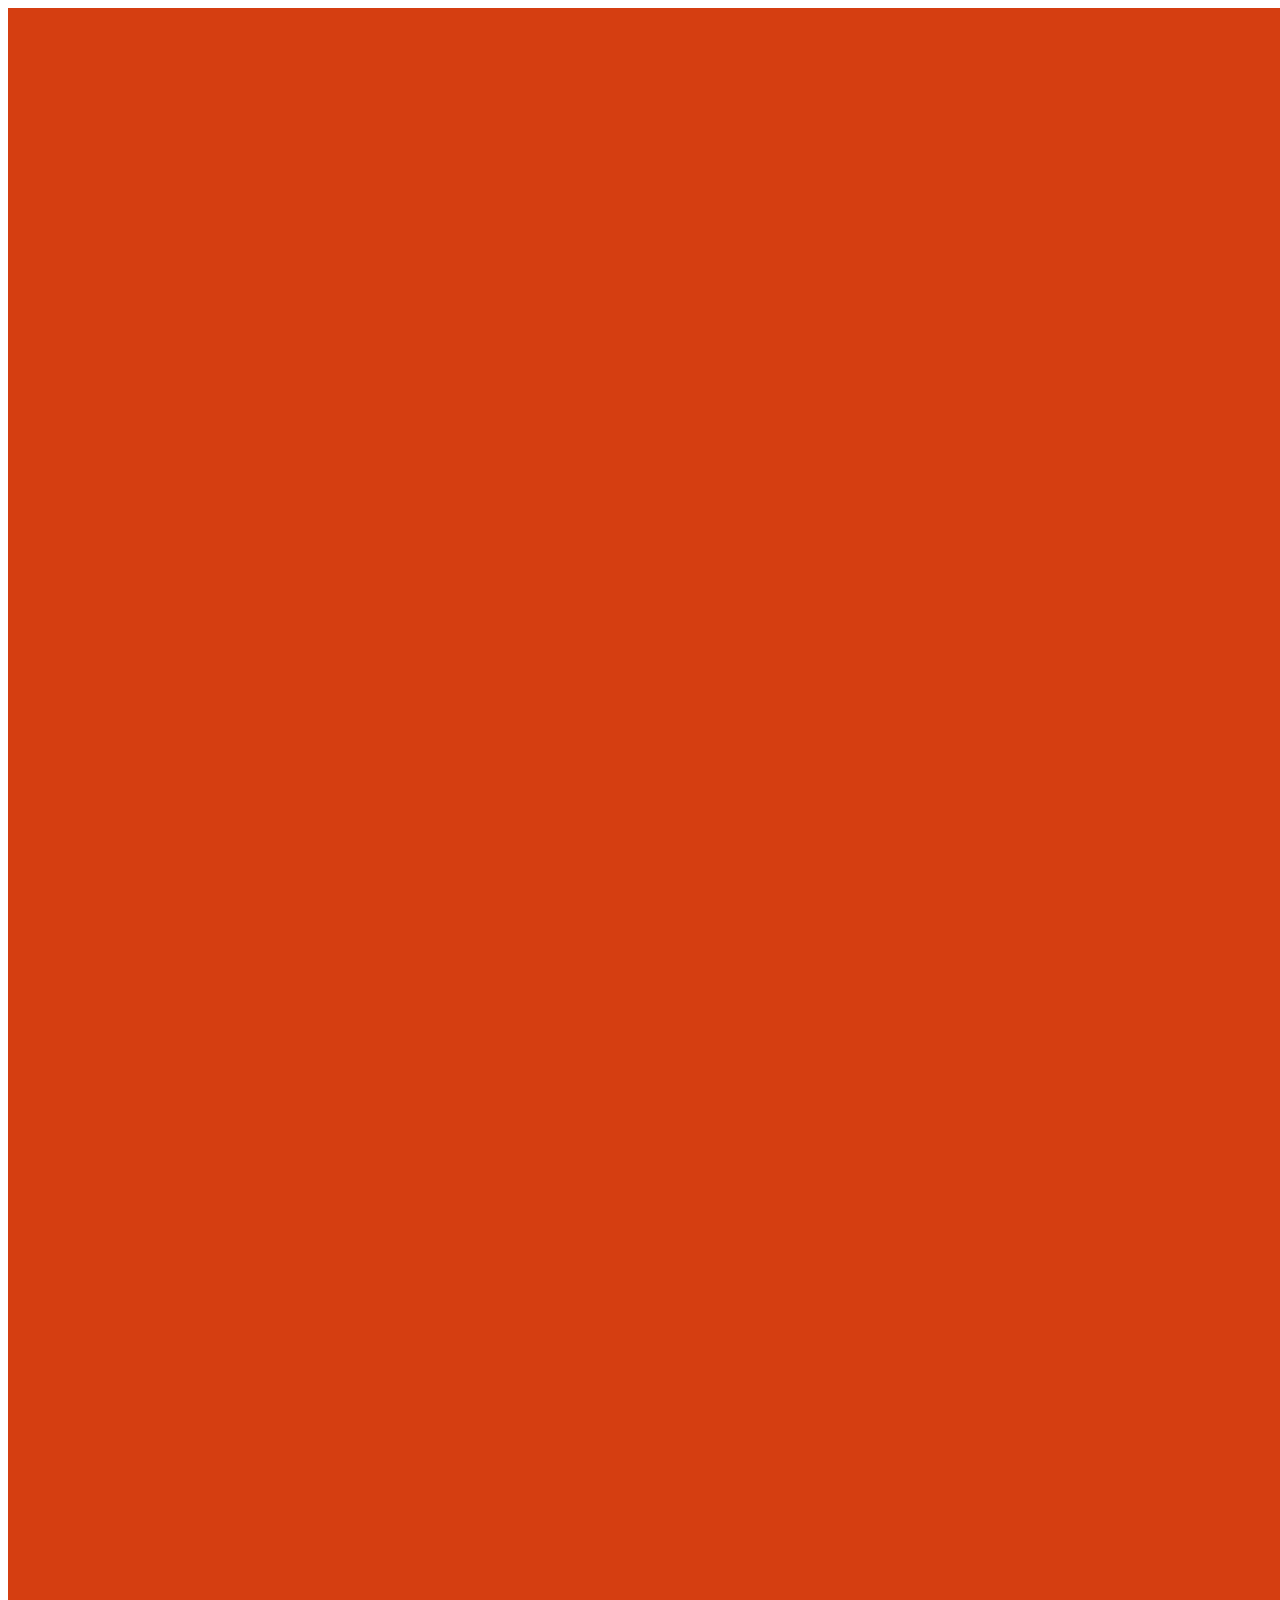
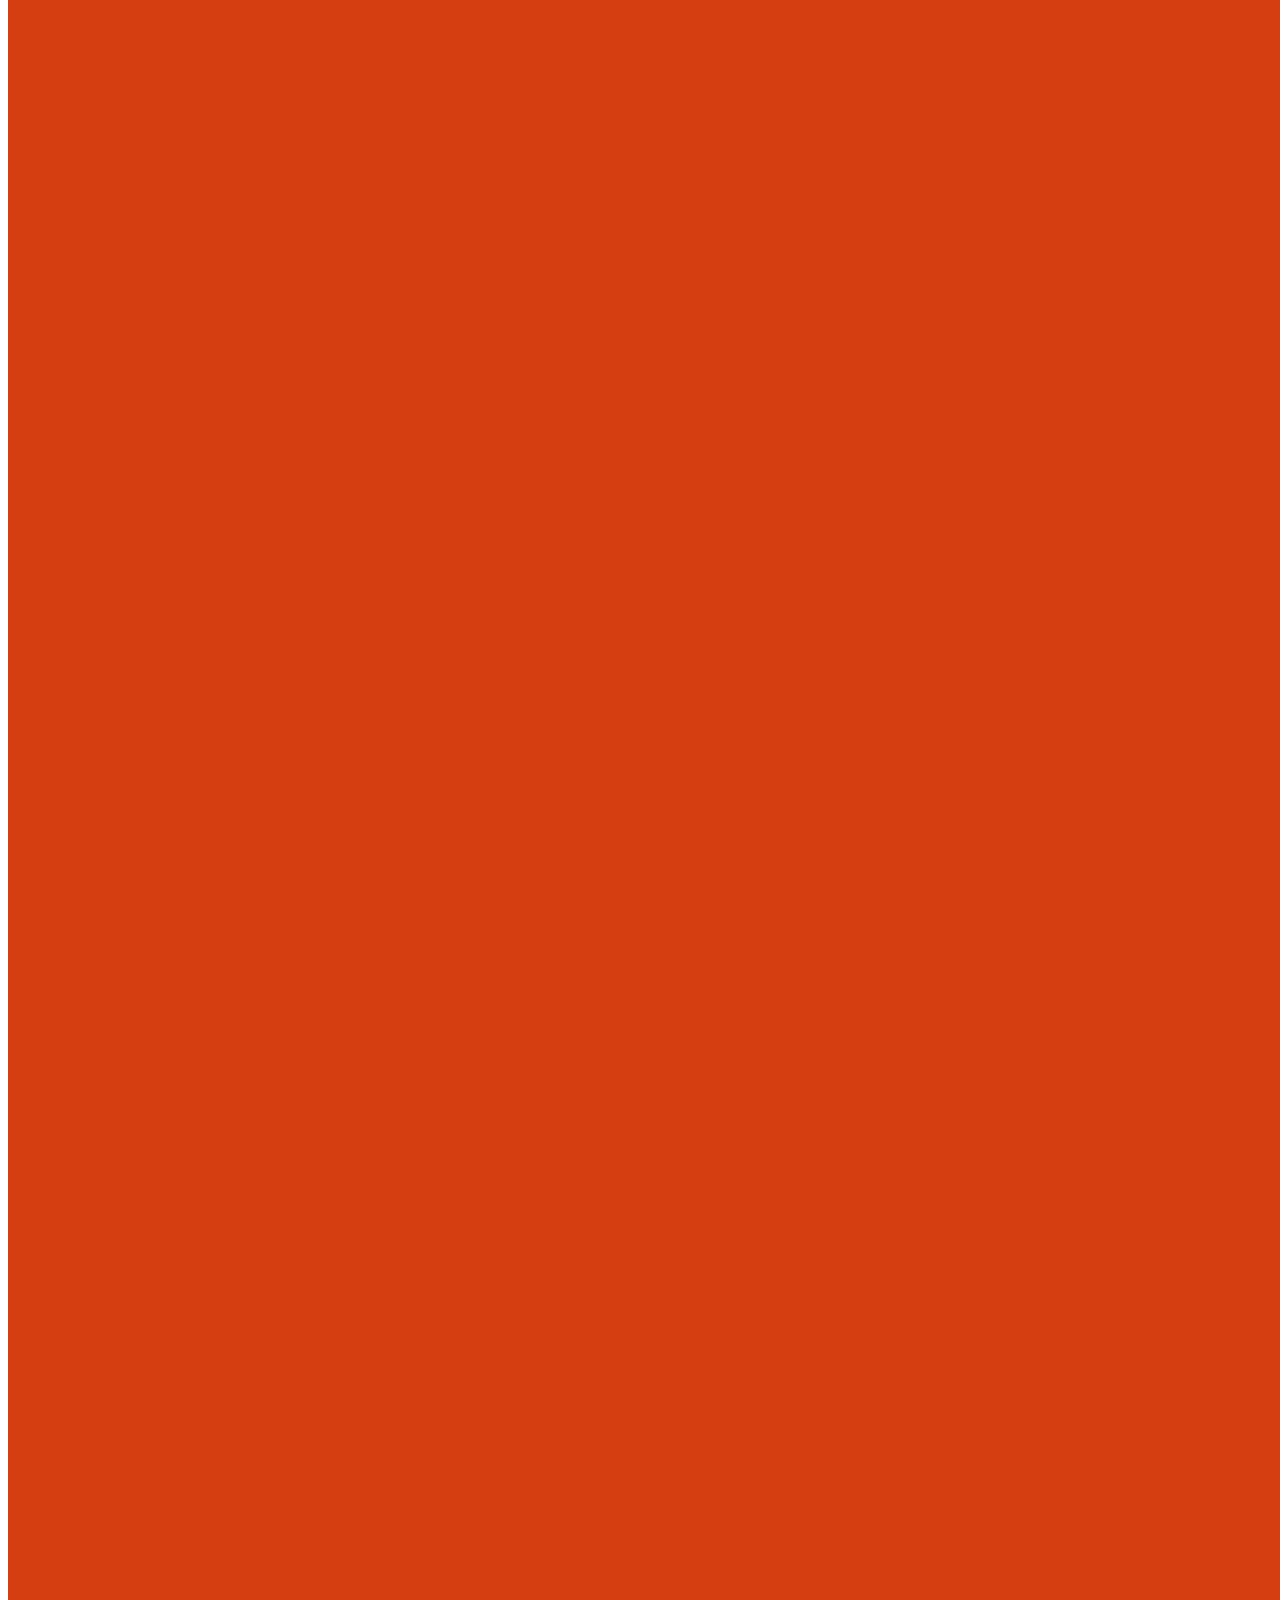
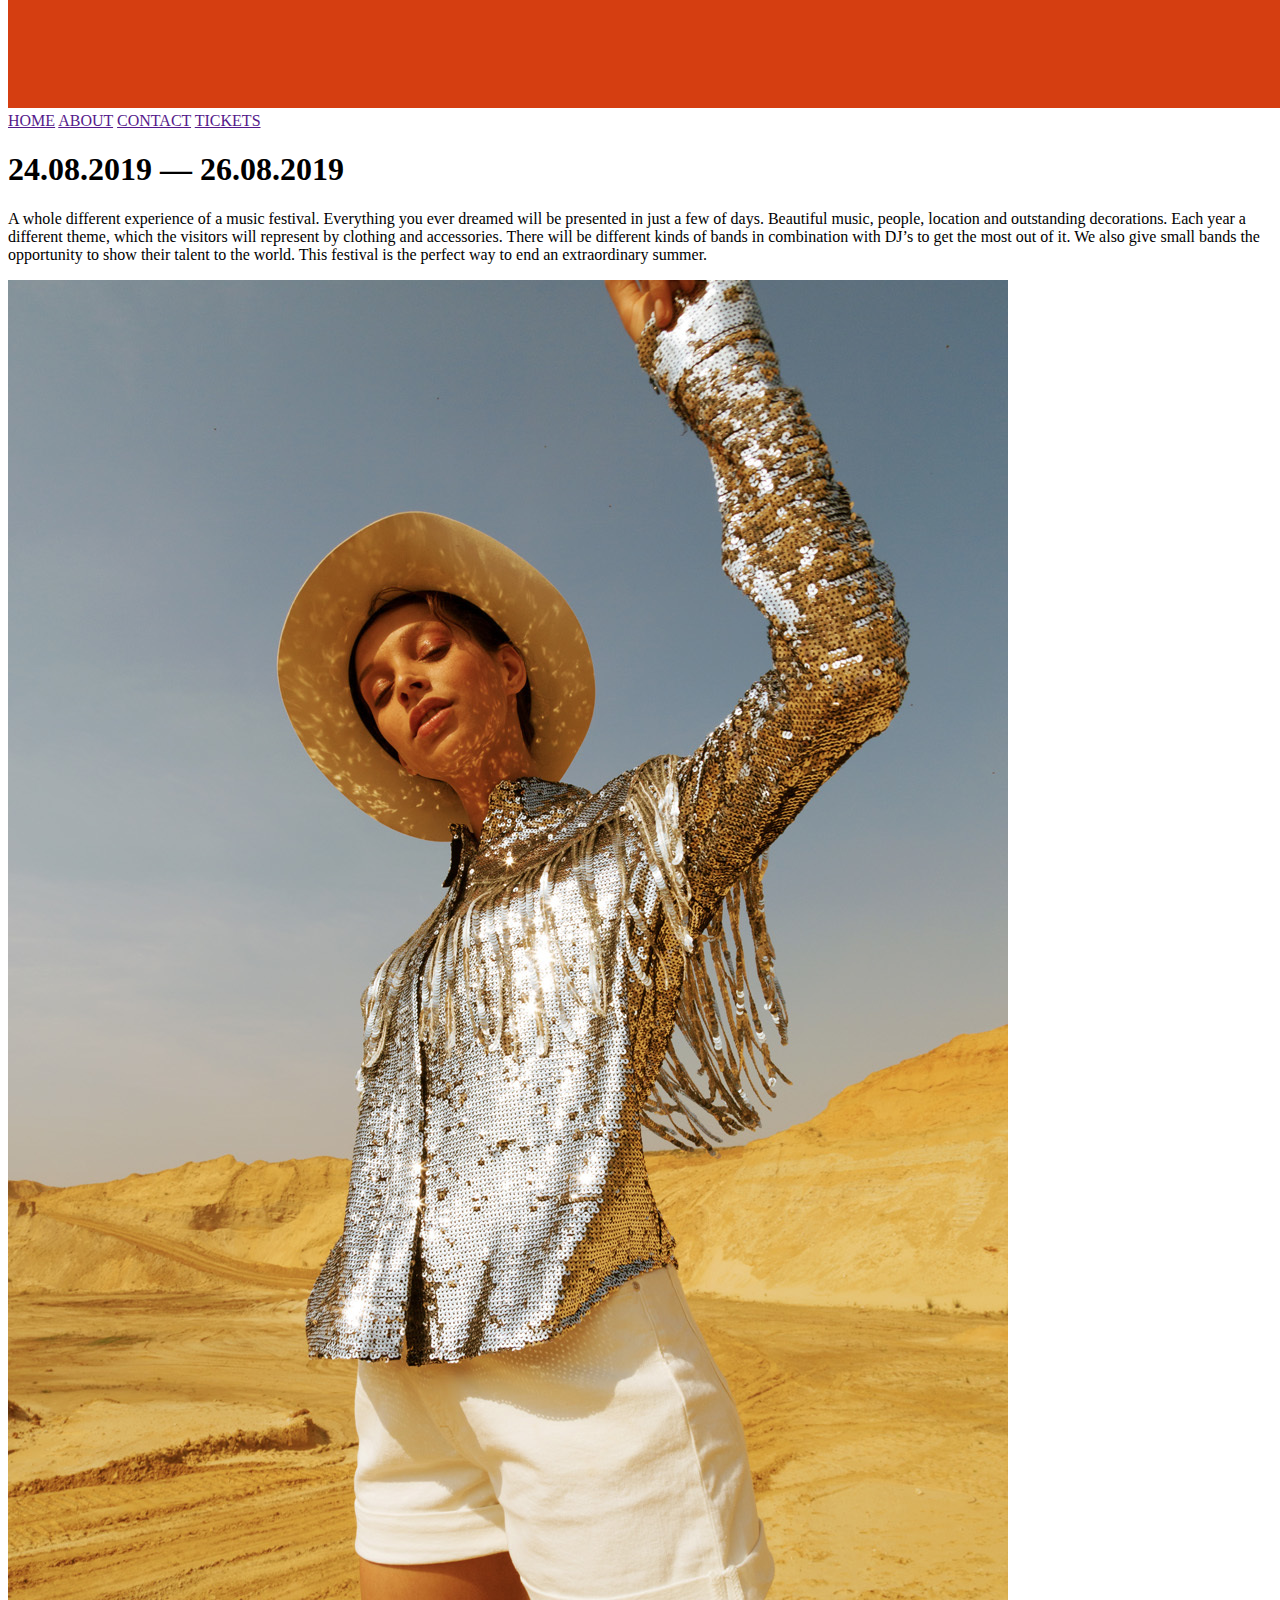
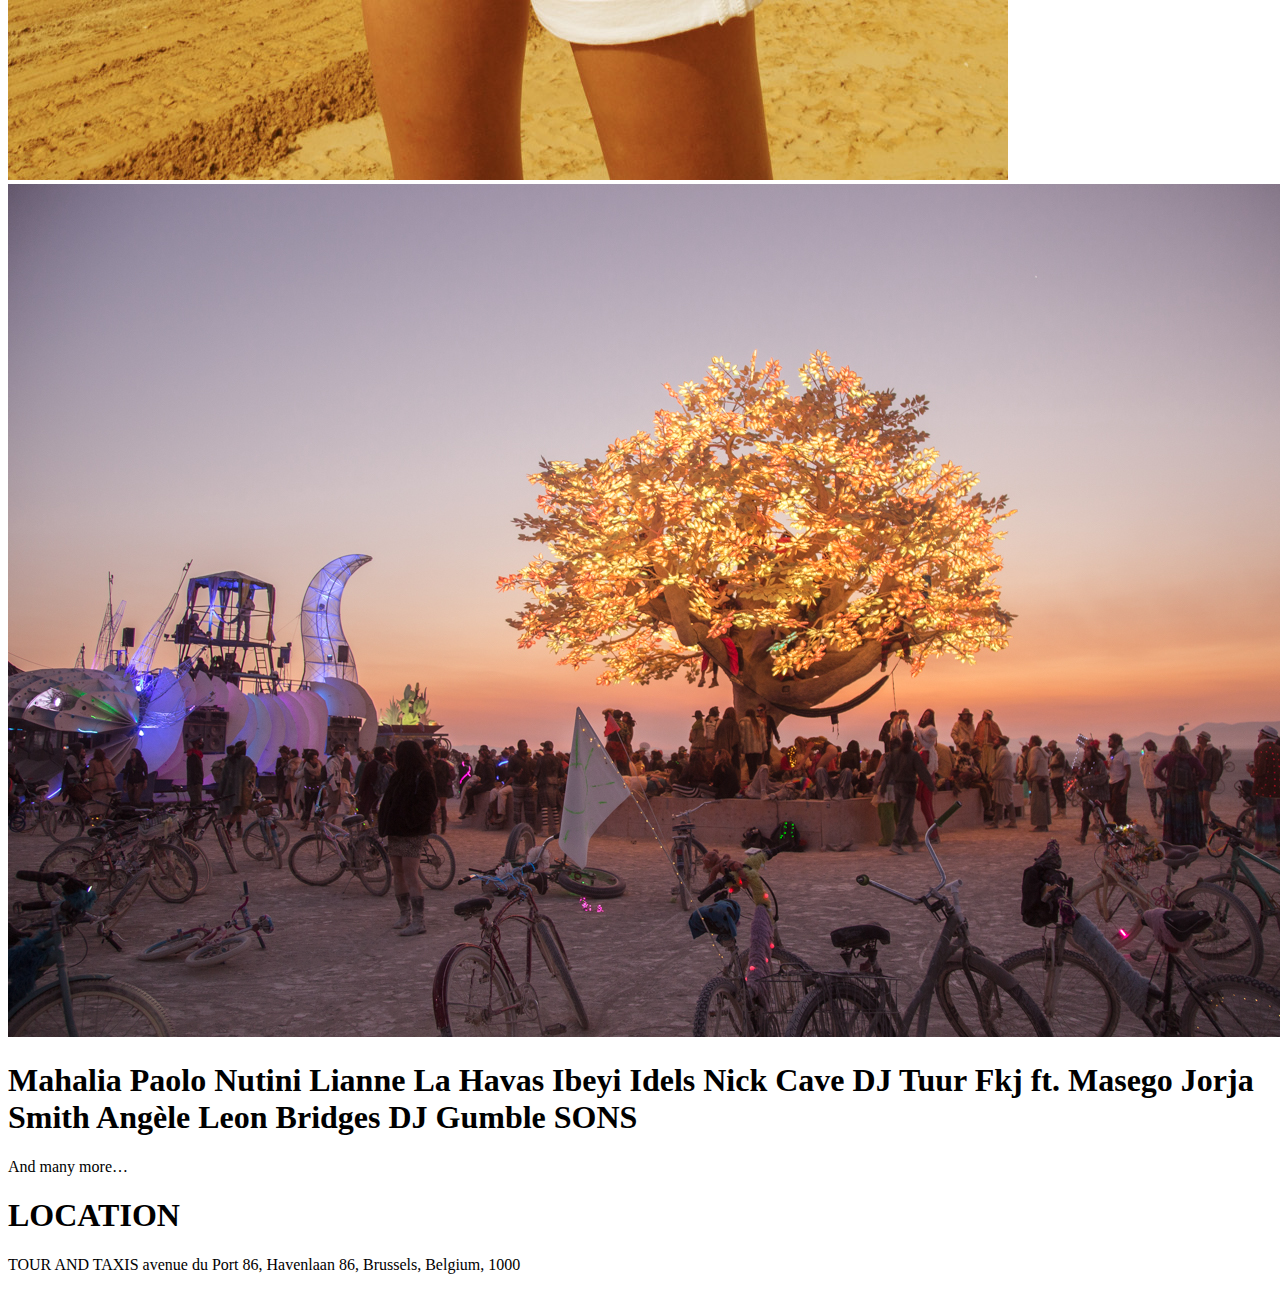
==== Own site/index.html @ 653da660 "add index" ====
<!DOCTYPE html>
<html>
    <head>
        <meta name="viewport" content="width=device-width, initial-scale=1">
        <title>GROEPSDRUK</title>
    </head>
    
    <body>
        <header>
            <img src="groepsdruk.jpg">
        </header>
        
        <nav>
            <a href="">HOME</a>
            <a href="">ABOUT</a>
            <a href="">CONTACT</a>
            <a href="">TICKETS</a>
        </nav>
        
        <section class="date">
            <h1>24.08.2019 — 26.08.2019</h1>
            <p>A whole different experience of a music festival. Everything you ever dreamed will be presented in just a few of days. Beautiful music, people, location and outstanding decorations. Each year a different theme, which the visitors will represent by clothing and accessories. There will be different kinds of bands in combination with DJ’s to get the most out of it. We also give small bands the opportunity to show their talent to the world. This festival is the perfect way to end an extraordinary summer.</p>
        </section>
        
        <section class="pictures">
            <img src="cowgirl.jpg">
            <img src="tree.jpg">
        </section>
        
        <section class="line-up">
            <h1>Mahalia Paolo Nutini Lianne La Havas
                Ibeyi Idels Nick Cave DJ Tuur
                Fkj ft. Masego Jorja Smith Angèle
                Leon Bridges DJ Gumble SONS 
            </h1>
            <p>And many more…</p>
        </section>
        
        <section>
            <h1>LOCATION</h1>
            <p> TOUR AND TAXIS
                avenue du Port 86, Havenlaan 86, Brussels, Belgium, 1000
            </p>
        </section>
        
    </body>
</html>
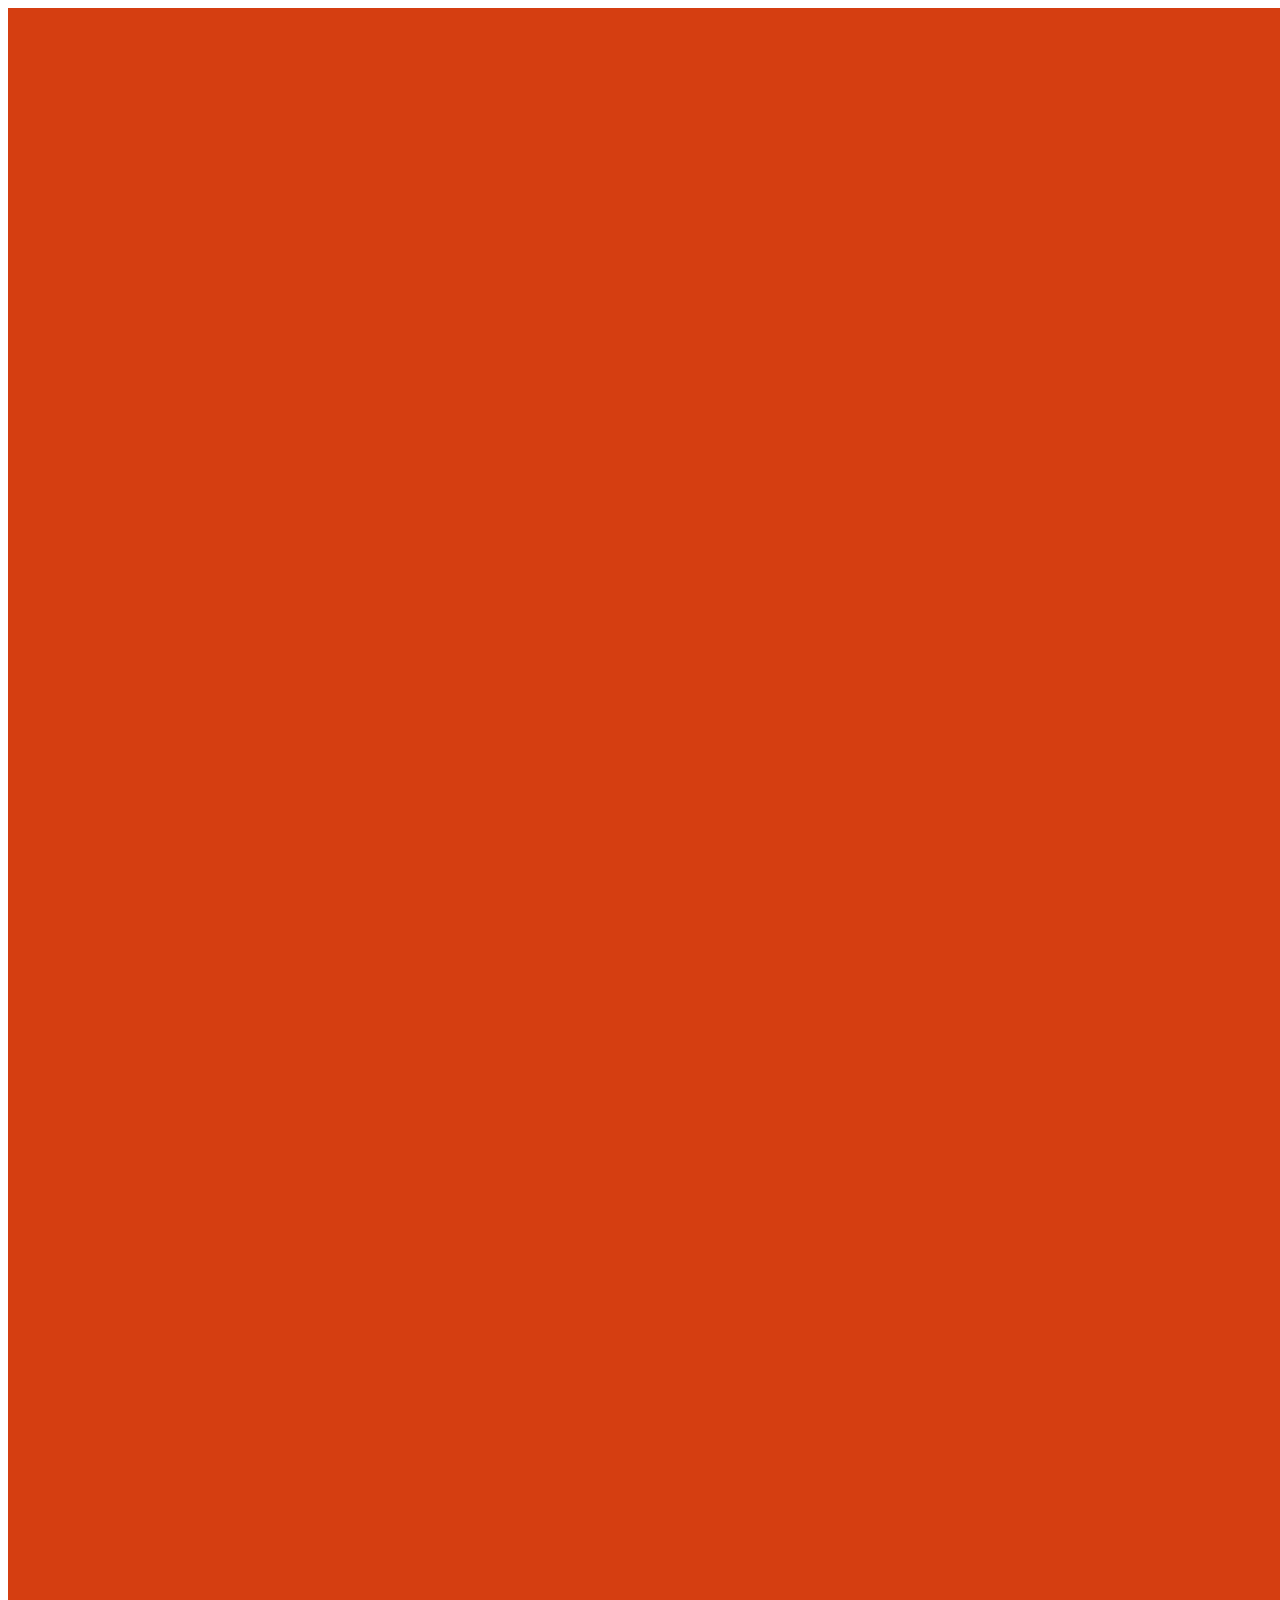
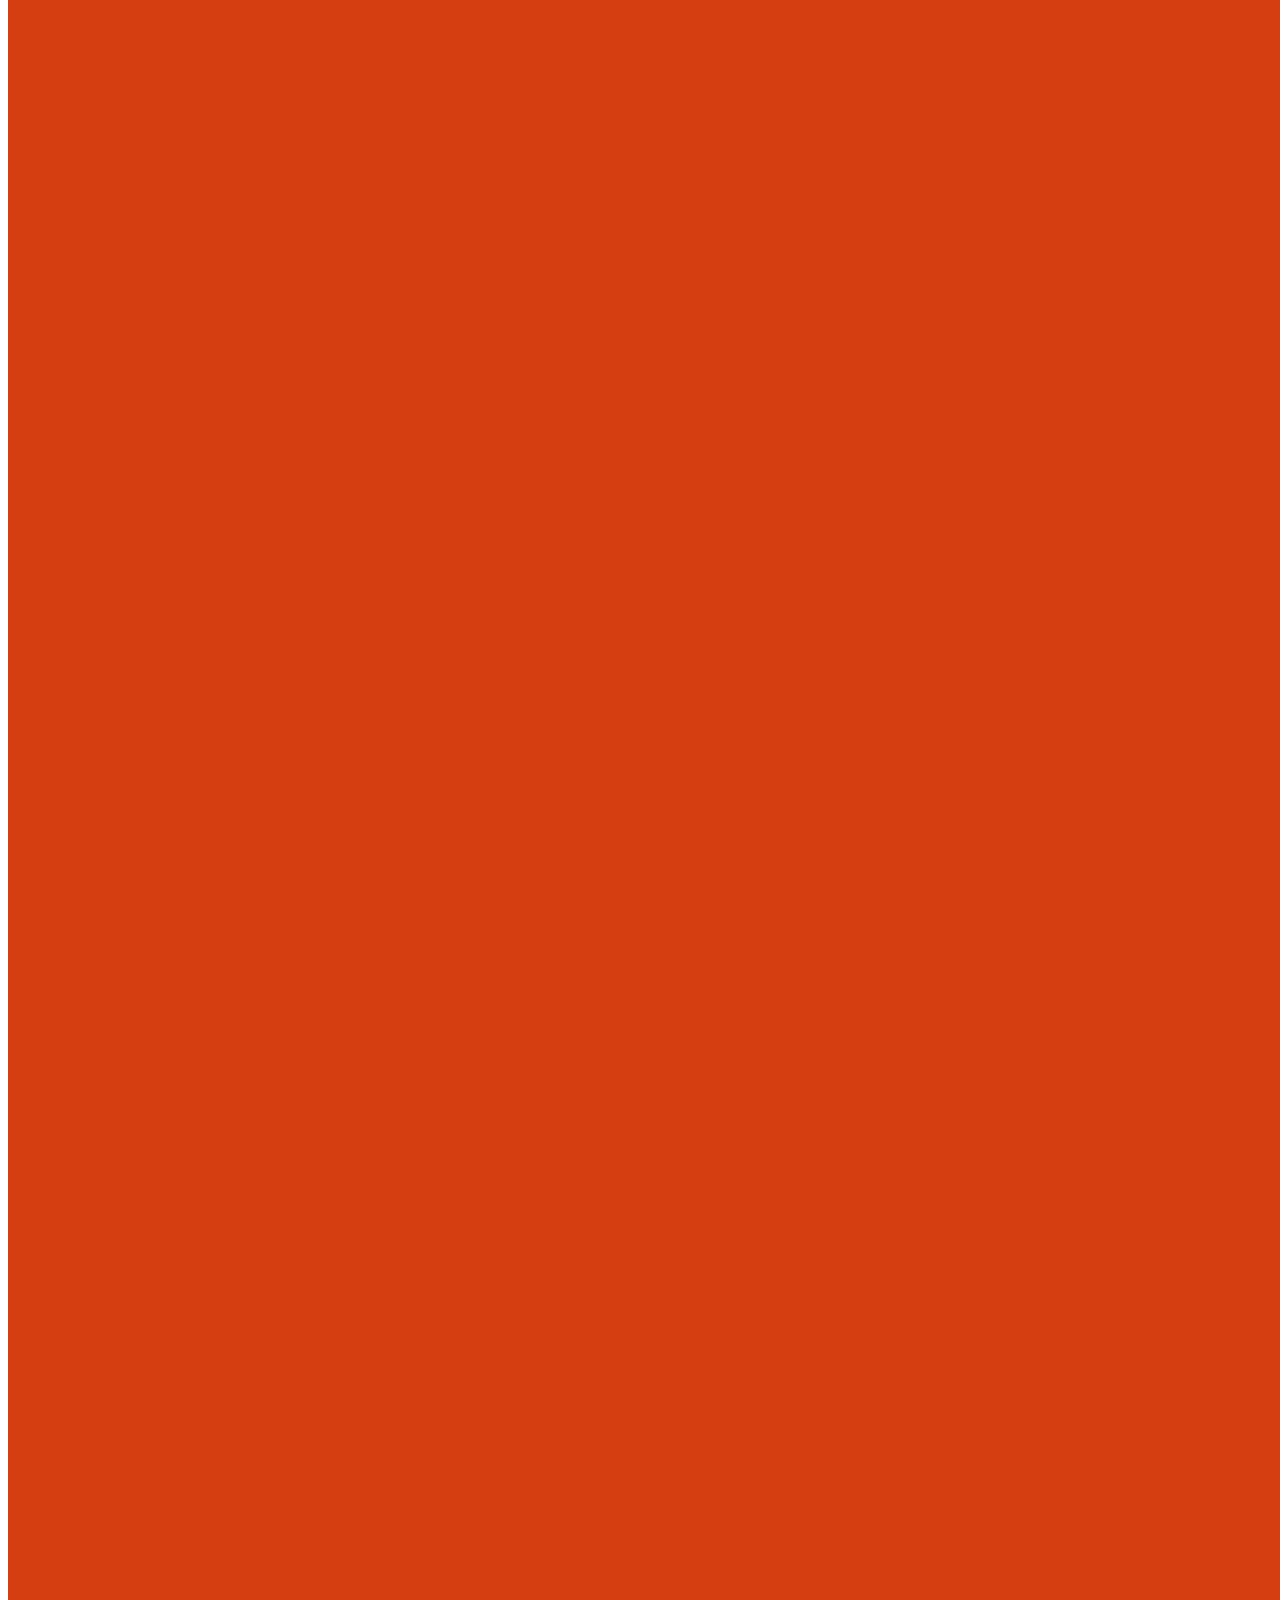
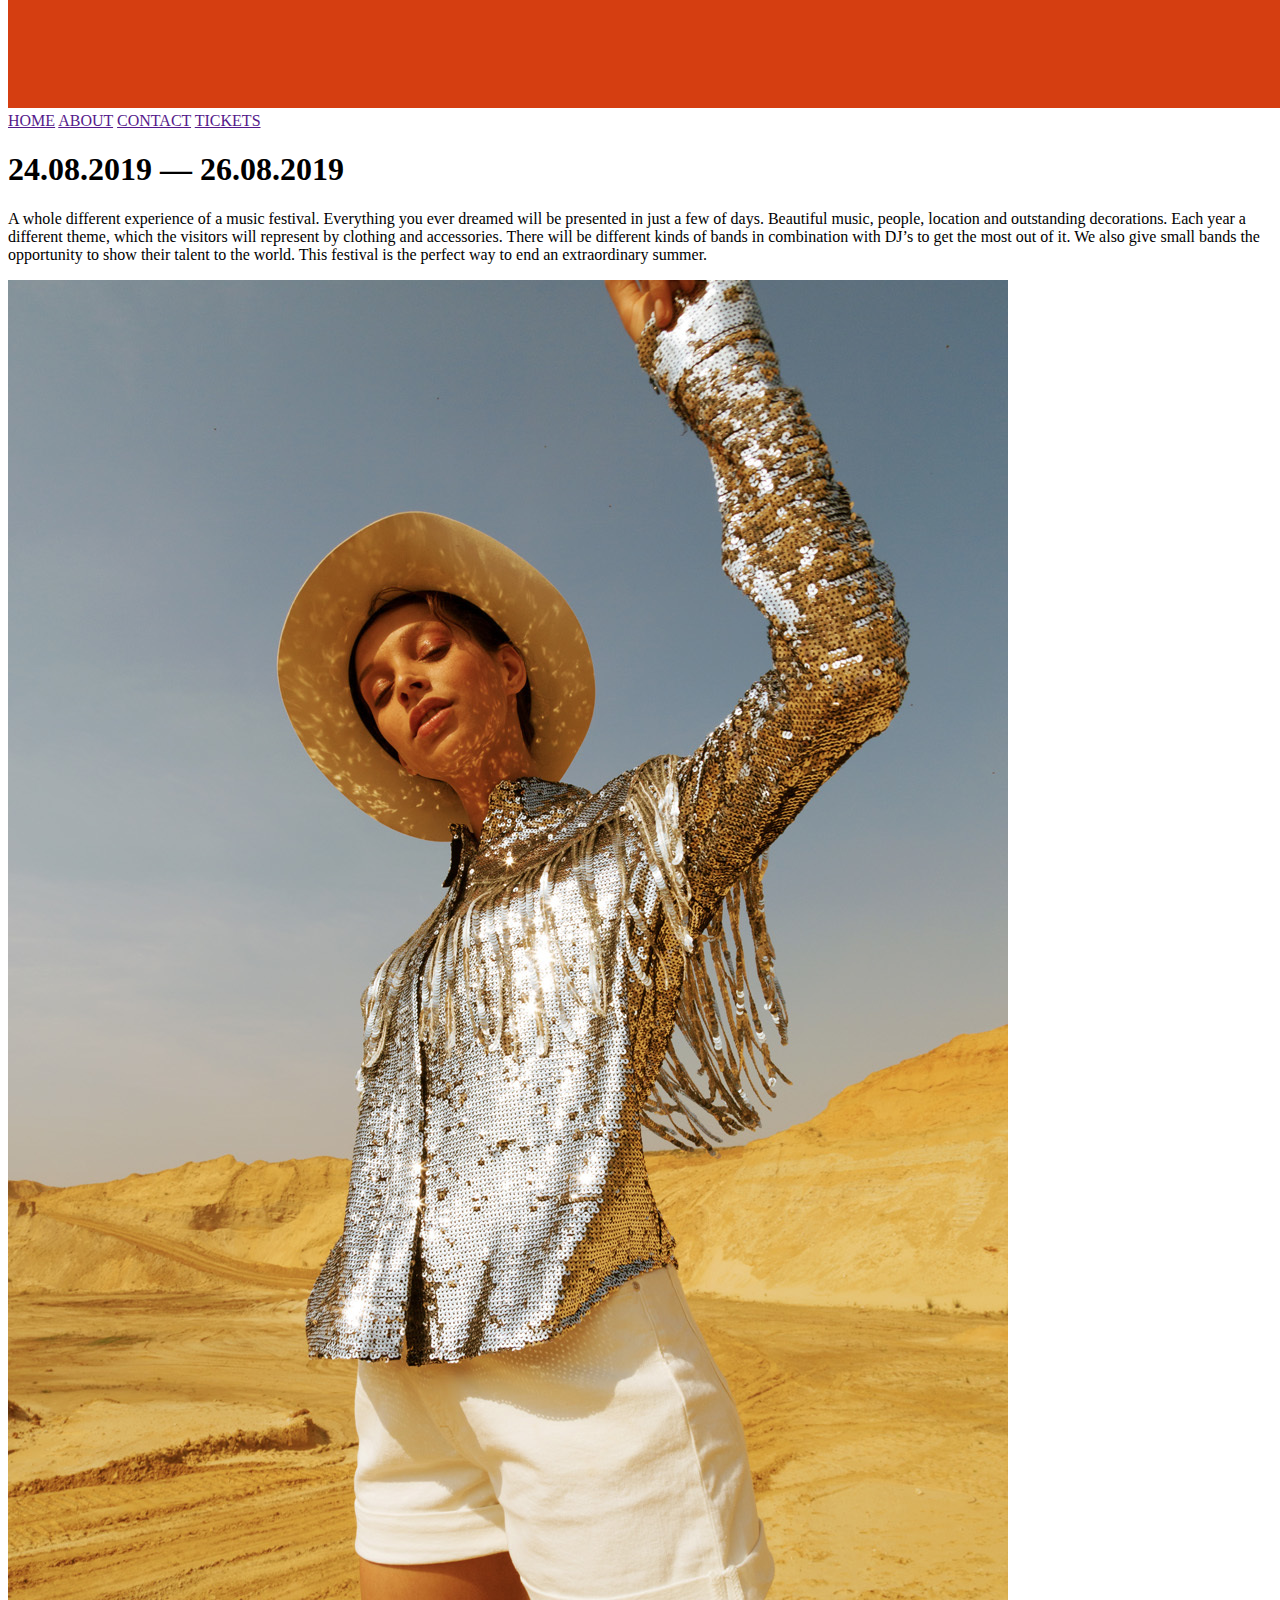
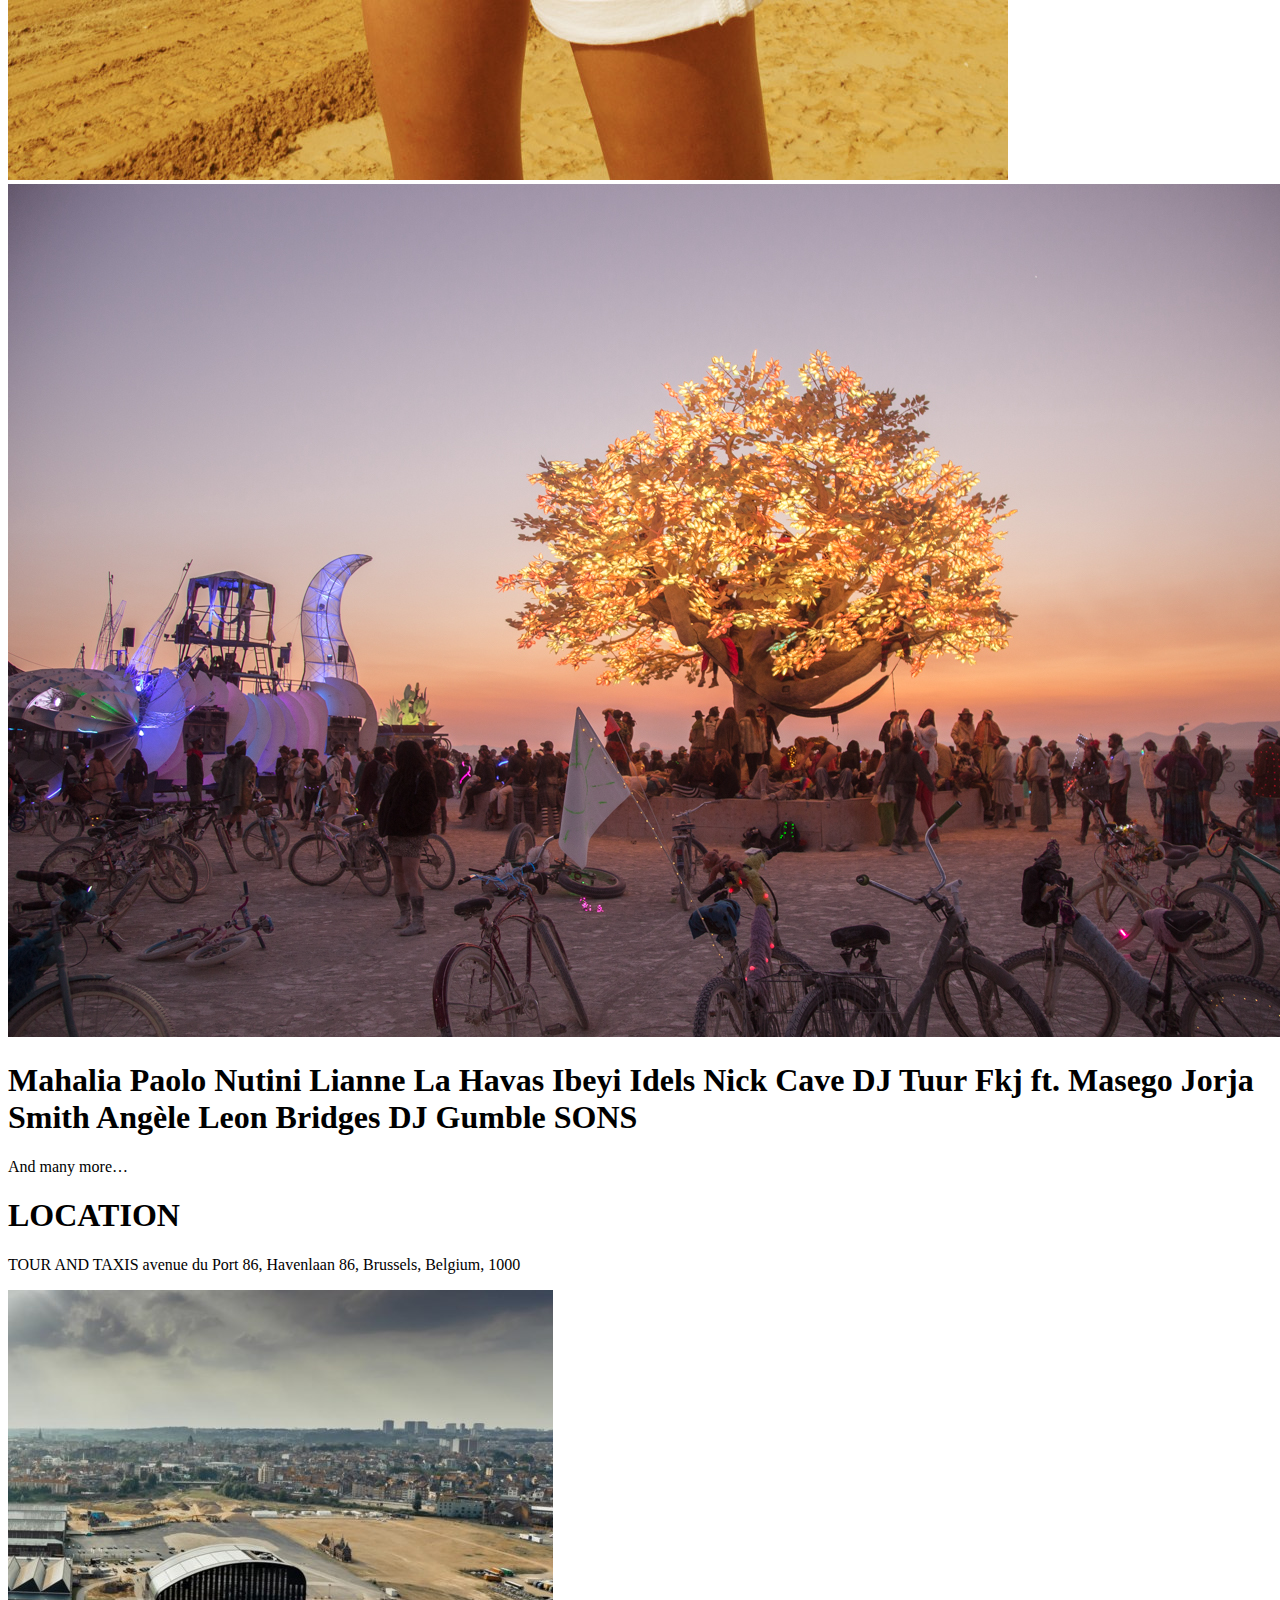
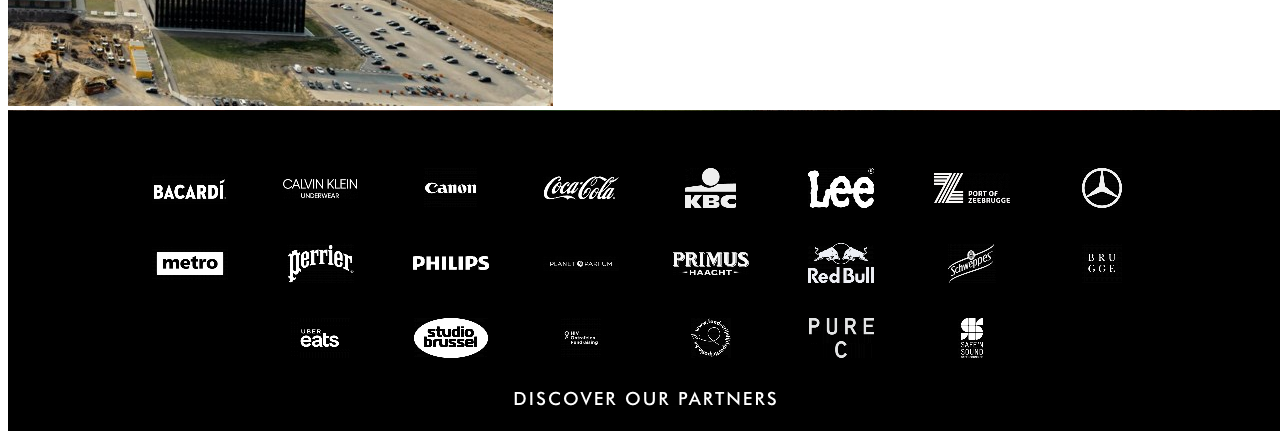
==== commit 5f15a0bb: "added all the content" ====
--- a/Own site/index.html
+++ b/Own site/index.html
@@ -36,12 +36,17 @@
             <p>And many more…</p>
         </section>
         
-        <section>
+        <section class="location">
             <h1>LOCATION</h1>
             <p> TOUR AND TAXIS
                 avenue du Port 86, Havenlaan 86, Brussels, Belgium, 1000
             </p>
+            <img src="location.jpg">
         </section>
+        
+        <footer>
+            <img src="footer.png">
+        </footer>
         
     </body>
 </html>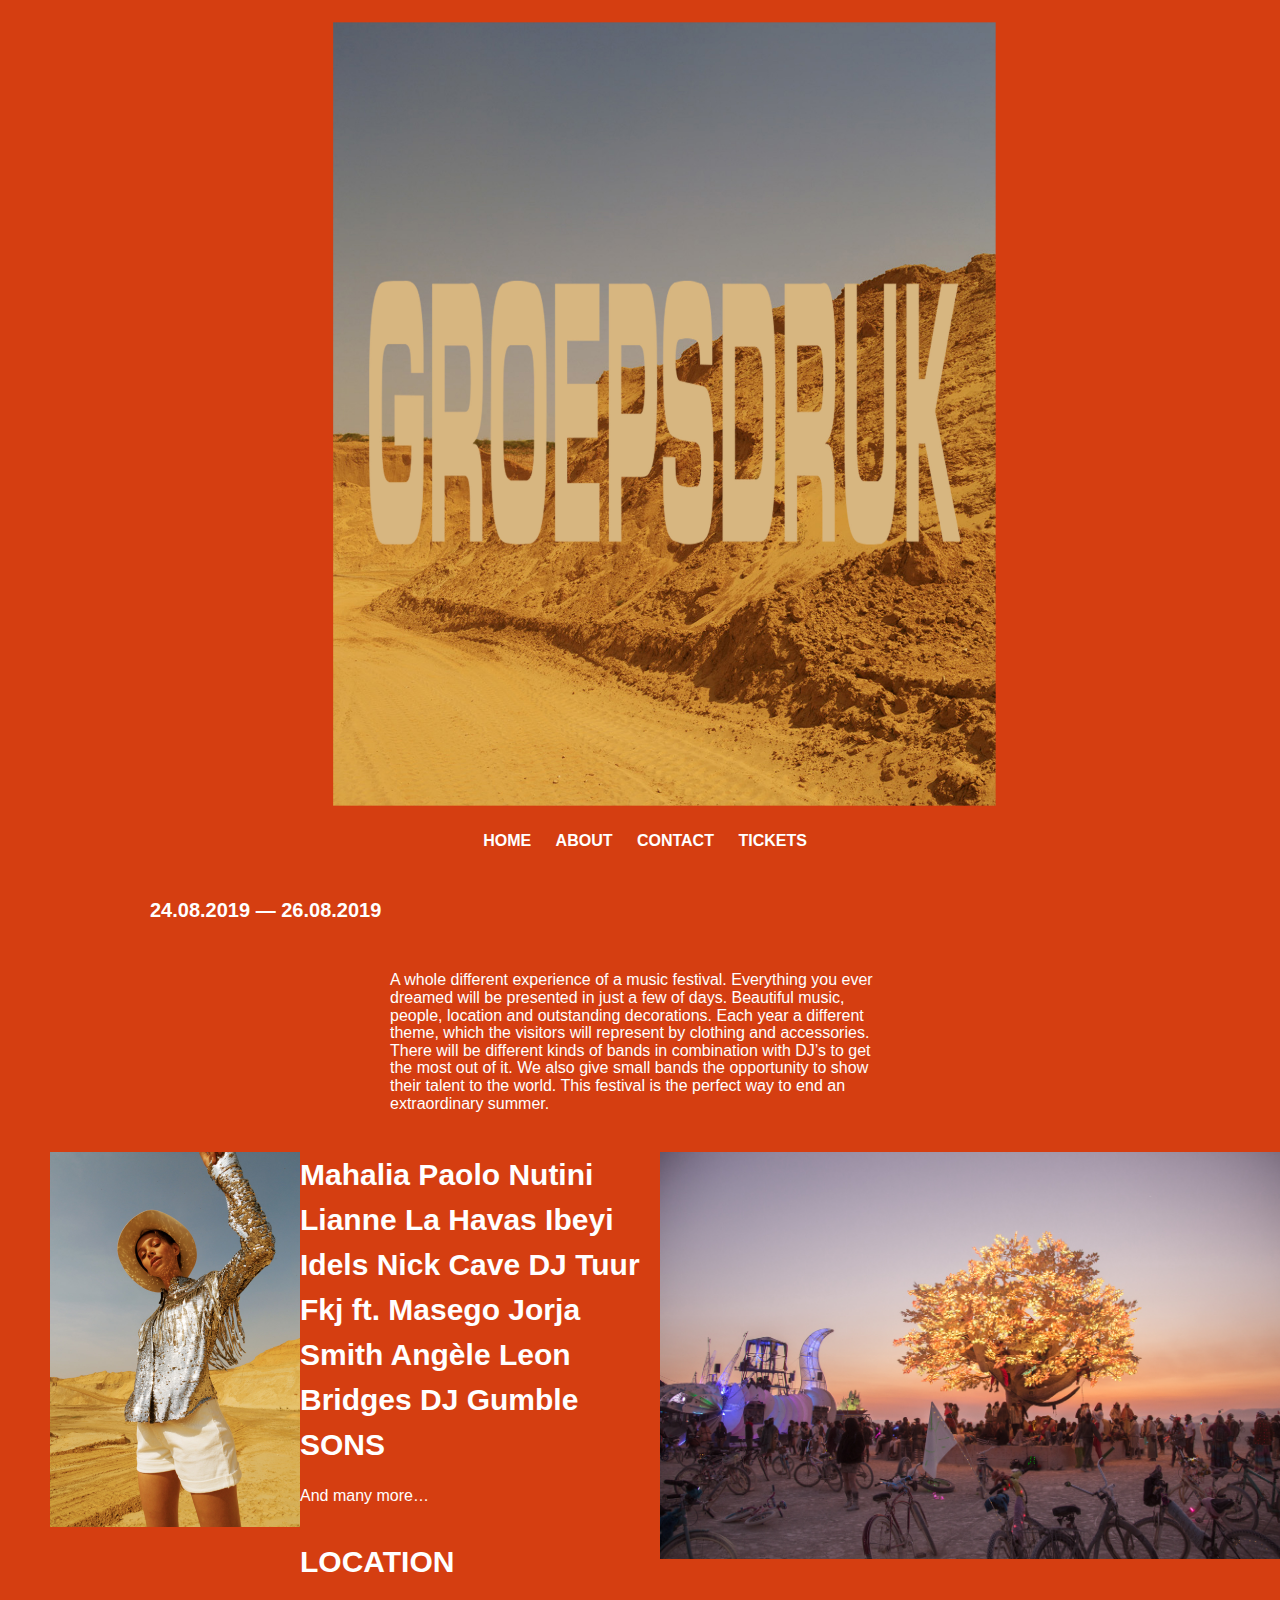
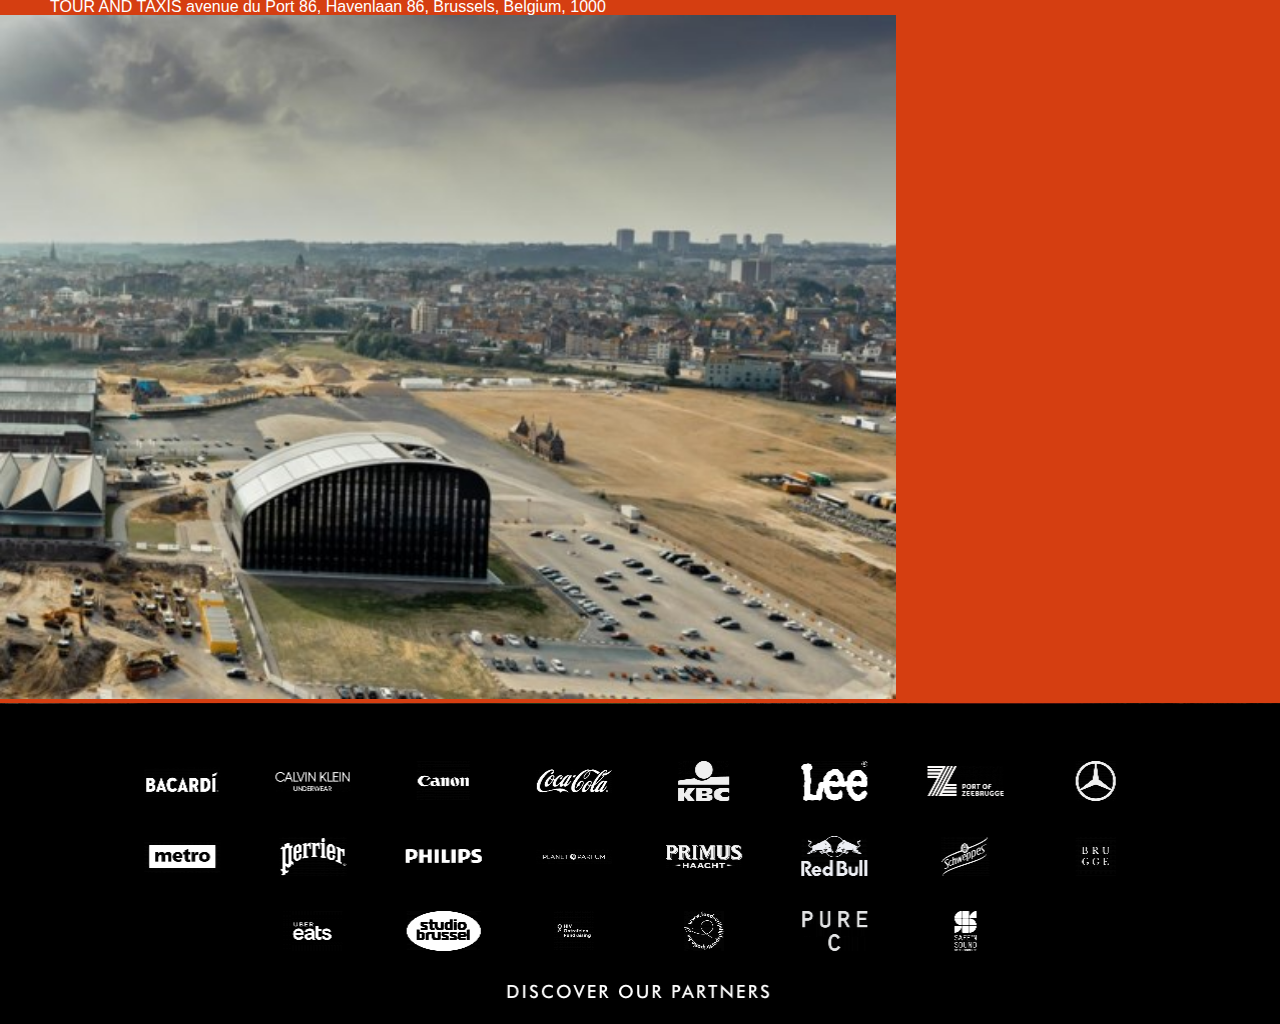
==== commit cf8c47fc: "css step 1" ====
--- a/Own site/index.html
+++ b/Own site/index.html
@@ -3,28 +3,33 @@
     <head>
         <meta name="viewport" content="width=device-width, initial-scale=1">
         <title>GROEPSDRUK</title>
+        <link rel="stylesheet" href="reset.css">
+        <link rel="stylesheet" href="style.css">
     </head>
     
     <body>
         <header>
             <img src="groepsdruk.jpg">
+            <nav>
+                <a href="">HOME</a>
+                <a href="">ABOUT</a>
+                <a href="">CONTACT</a>
+                <a href="">TICKETS</a>
+            </nav>
         </header>
-        
-        <nav>
-            <a href="">HOME</a>
-            <a href="">ABOUT</a>
-            <a href="">CONTACT</a>
-            <a href="">TICKETS</a>
-        </nav>
+
         
         <section class="date">
             <h1>24.08.2019 — 26.08.2019</h1>
             <p>A whole different experience of a music festival. Everything you ever dreamed will be presented in just a few of days. Beautiful music, people, location and outstanding decorations. Each year a different theme, which the visitors will represent by clothing and accessories. There will be different kinds of bands in combination with DJ’s to get the most out of it. We also give small bands the opportunity to show their talent to the world. This festival is the perfect way to end an extraordinary summer.</p>
         </section>
+       
+        <section class="picturegirl">
+            <img src="cowgirl.jpg">
+        </section>
         
-        <section class="pictures">
-            <img src="cowgirl.jpg">
-            <img src="tree.jpg">
+        <section class="picturetree">
+             <img src="tree.jpg">
         </section>
         
         <section class="line-up">
--- a/Own site/style.css
+++ b/Own site/style.css
@@ -0,0 +1,108 @@
+*{
+    box-sizing: border-box;
+    -webkit-box-sizing: border-box;
+    -moz-box-sizing: border-box;
+}
+
+body {
+    font-family: 'Helvetica', sans-serif;
+    font-size: 16px;
+    line-height: 1.1;
+    color: #ffffff; 
+    text-align: left;
+    background-color: rgb(213,62,17)
+}
+
+header img {
+    width: 100%;
+}
+
+header nav {
+    text-align: center;
+    text-decoration: none; 
+}
+
+header nav a {
+    background-image: ???
+    font-size: 20px;
+    font-weight: 700;
+    padding: 5px;
+    margin: 0 0 0 10px;
+    color: #ffffff;
+    text-decoration: none;
+}
+
+
+section.date h1 {
+    padding: 50px 0px 50px 150px;
+    font-size: 20px;
+    font-weight: 700;
+    width: 50%
+}
+
+section.date p{
+    font-size: 10;
+    line-height: 1.1;
+    max-width: 500px;
+    margin: 0 auto 20px auto;
+    width: 50%
+}
+
+section.picturegirl img{
+    padding: 20px 0px 20px 50px;
+    width: 50%;
+    float: left;
+    max-width: 300px;
+    margin: 0 auto;
+}
+
+section.picturetree img {
+    padding: 20px 0px 20px 20px;
+    width: 50%;
+    float: right;
+    max-width: px;
+    margin: 0 auto;
+}
+
+section.line-up h1 {
+    font-size: 30px;
+    font-weight: 700;
+    line-height: 1.5;
+    padding: 20px 0px 20px 50px;  
+}
+
+section.line-up p{
+    padding: 0px 0px 20px 50px;
+}
+
+section.location h1{
+    font-size: 30px;
+    font-weight: 700;
+    padding: 20px 0px 0px 50px;
+}
+
+section.location p{
+    width: 50%;
+    padding: 20px 0px 0px 50px;
+}
+
+section.location img{
+    width: 70%
+}
+
+footer {
+    background-color: #48353a;
+    overflow: hidden;
+    width: 100%;
+}
+
+footer p{
+    float: right;
+    color: lightgray;
+    font-style: italic;
+}
+
+footer img {
+    float: left;
+    width: 100%;
+}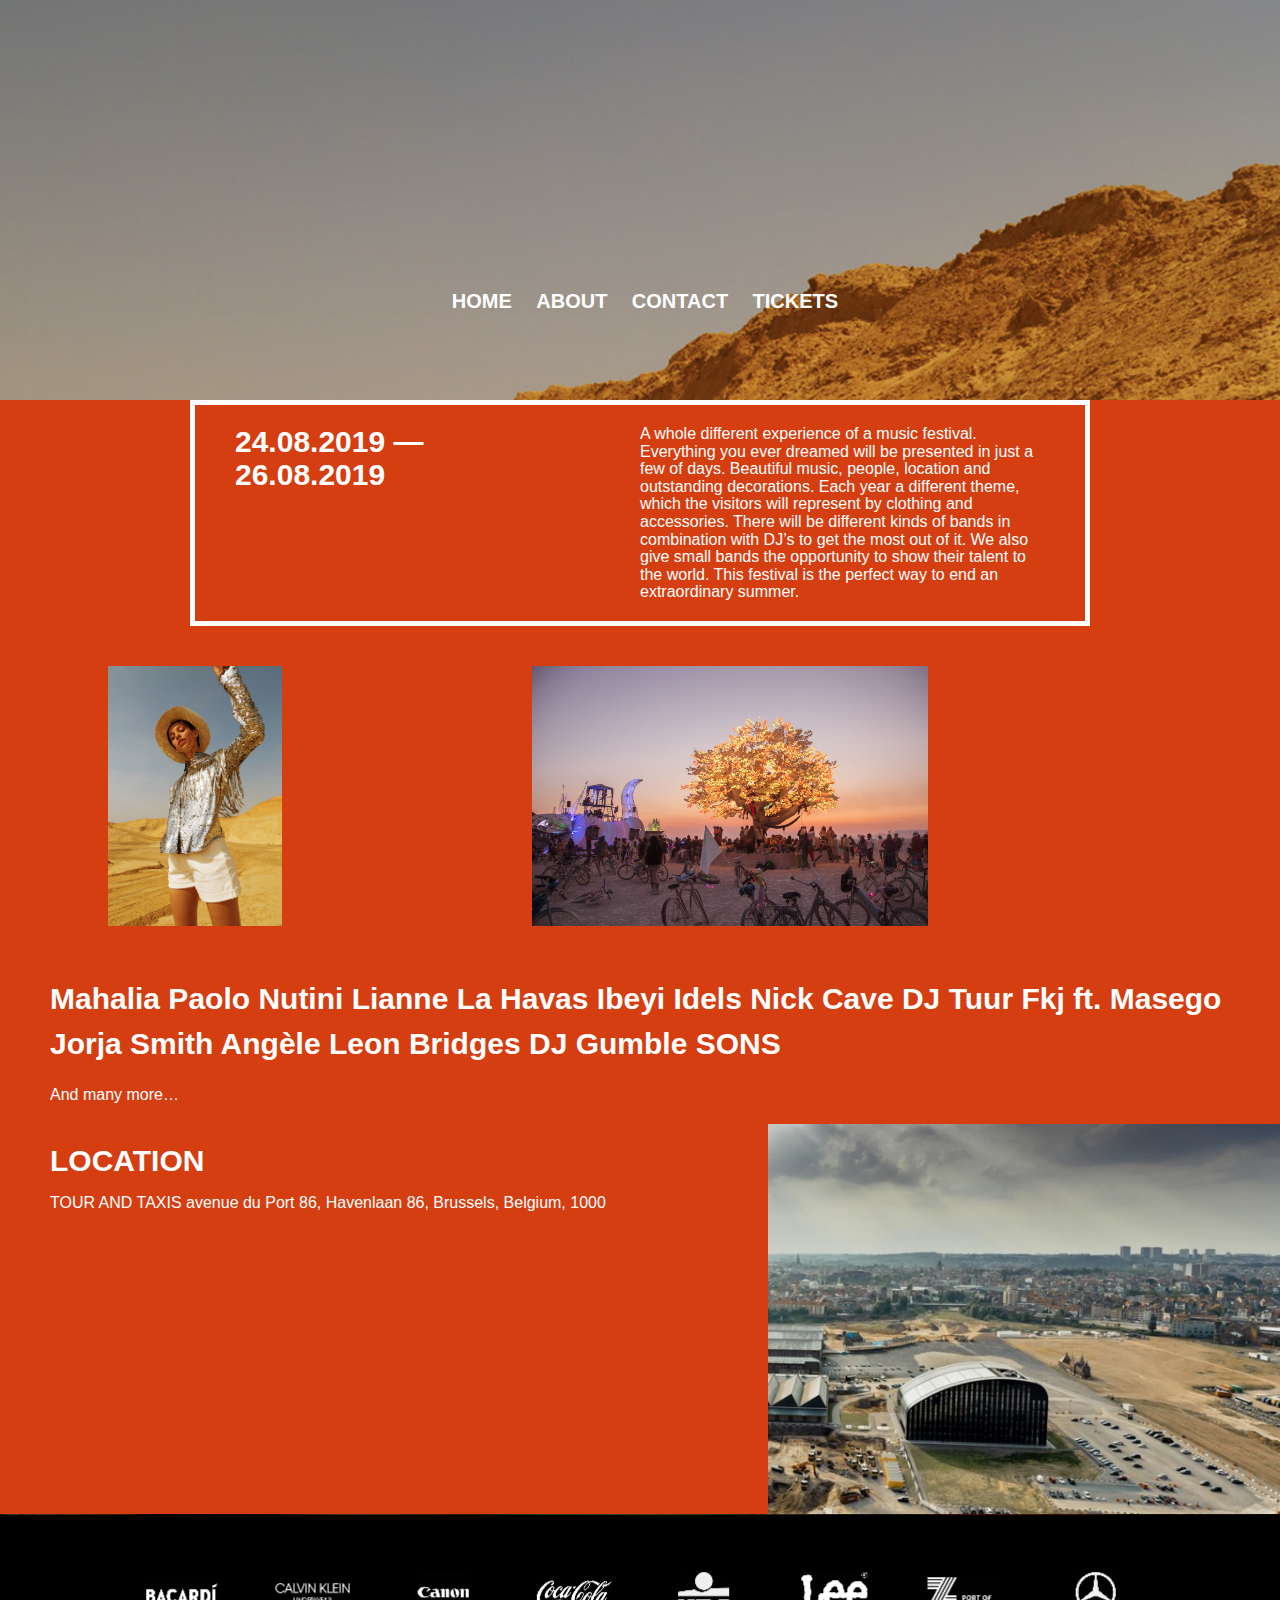
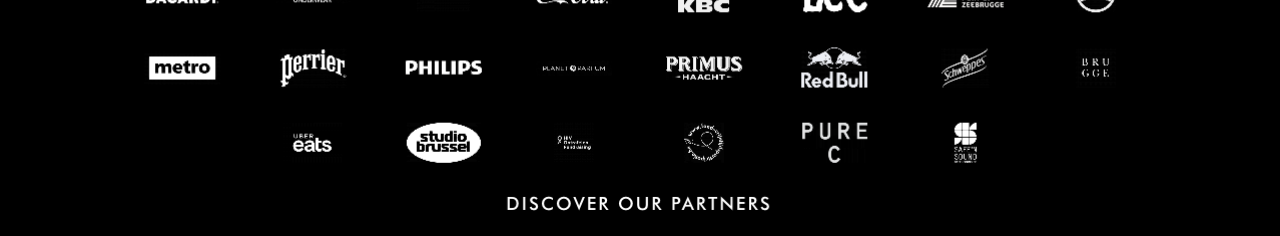
==== commit d1321708: "editing site" ====
--- a/Own site/index.html
+++ b/Own site/index.html
@@ -9,7 +9,6 @@
     
     <body>
         <header>
-            <img src="groepsdruk.jpg">
             <nav>
                 <a href="">HOME</a>
                 <a href="">ABOUT</a>
@@ -18,18 +17,24 @@
             </nav>
         </header>
 
+        <div class="intro">
+            <div class="date">
+                <h2>24.08.2019 &mdash; <br>26.08.2019</h2>
+            </div>
+            
+            <div class="info">
+                <p>A whole different experience of a music festival. Everything you ever dreamed will be presented in just a few of days. Beautiful music, people, location and outstanding decorations. Each year a different theme, which the visitors will represent by clothing and accessories. There will be different kinds of bands in combination with DJ’s to get the most out of it. We also give small bands the opportunity to show their talent to the world. This festival is the perfect way to end an extraordinary summer.</p>
+            </div>
+        </div>
         
-        <section class="date">
-            <h1>24.08.2019 — 26.08.2019</h1>
-            <p>A whole different experience of a music festival. Everything you ever dreamed will be presented in just a few of days. Beautiful music, people, location and outstanding decorations. Each year a different theme, which the visitors will represent by clothing and accessories. There will be different kinds of bands in combination with DJ’s to get the most out of it. We also give small bands the opportunity to show their talent to the world. This festival is the perfect way to end an extraordinary summer.</p>
-        </section>
-       
-        <section class="picturegirl">
-            <img src="cowgirl.jpg">
-        </section>
+        <section class="pictures">
+            <section class="picturegirl">
+                <img src="girl.jpg">
+            </section>
         
-        <section class="picturetree">
-             <img src="tree.jpg">
+            <section class="picturetree">
+                <img src="tree2.jpg">
+            </section>
         </section>
         
         <section class="line-up">
@@ -46,6 +51,9 @@
             <p> TOUR AND TAXIS
                 avenue du Port 86, Havenlaan 86, Brussels, Belgium, 1000
             </p>
+        </section>
+        
+        <section class="locationimage">
             <img src="location.jpg">
         </section>
         
--- a/Own site/style.css
+++ b/Own site/style.css
@@ -13,6 +13,15 @@
     background-color: rgb(213,62,17)
 }
 
+header {
+    width: 100%;
+    height: 400px;
+    background-image: url('groepsdruk2.jpg');
+    background-attachment: fixed;
+    background-size: 100%;
+    float: center; 
+}
+
 header img {
     width: 100%;
 }
@@ -20,55 +29,70 @@
 header nav {
     text-align: center;
     text-decoration: none; 
+    position: center;
+    padding: 290px 0px 0px 0px;
+    float: center;
 }
 
 header nav a {
-    background-image: ???
     font-size: 20px;
     font-weight: 700;
     padding: 5px;
-    margin: 0 0 0 10px;
+    margin: 0 0 0 10px; 
     color: #ffffff;
     text-decoration: none;
 }
 
-
-section.date h1 {
-    padding: 50px 0px 50px 150px;
-    font-size: 20px;
-    font-weight: 700;
-    width: 50%
+.intro {
+    max-width: 900px;
+    margin: auto;
+    border: 5px solid #fff;
+    overflow: auto;
+    padding: 20px 40px;
+    color: #fff;
 }
 
-section.date p{
-    font-size: 10;
-    line-height: 1.1;
-    max-width: 500px;
-    margin: 0 auto 20px auto;
-    width: 50%
+.date, .info {
+    width: 50%;
+    float: left;
+    
+}
+
+.date {
+    font-size: 30px;
+    font-weight: 700;
+} 
+
+section.pictures {
+    width: 100%;
+    position: absolute;
+    padding: 20px 0px 300px 20px;
+    
 }
 
 section.picturegirl img{
     padding: 20px 0px 20px 50px;
     width: 50%;
-    float: left;
+    float: right;
     max-width: 300px;
     margin: 0 auto;
+    position: absolute;
 }
 
 section.picturetree img {
-    padding: 20px 0px 20px 20px;
-    width: 50%;
-    float: right;
-    max-width: px;
+    padding: 20px 0px 20px 140px;
+    width: 100%;
+    float: left;
     margin: 0 auto;
+    position: absolute;
 }
 
 section.line-up h1 {
     font-size: 30px;
     font-weight: 700;
     line-height: 1.5;
-    padding: 20px 0px 20px 50px;  
+    padding: 350px 0px 20px 50px; 
+    
 }
 
 section.line-up p{
@@ -79,15 +103,23 @@
     font-size: 30px;
     font-weight: 700;
     padding: 20px 0px 0px 50px;
+    position: absolute;
 }
 
 section.location p{
     width: 50%;
-    padding: 20px 0px 0px 50px;
+    padding: 70px 0px 0px 50px;
+    position: absolute;
 }
 
-section.location img{
-    width: 70%
+section.locationimage img{
+    width: 40%;
+    float: right;
+}
+
+.picturetree img, .picturegirl img {
+    height: 300px; 
+    object-fit: contain;
 }
 
 footer {
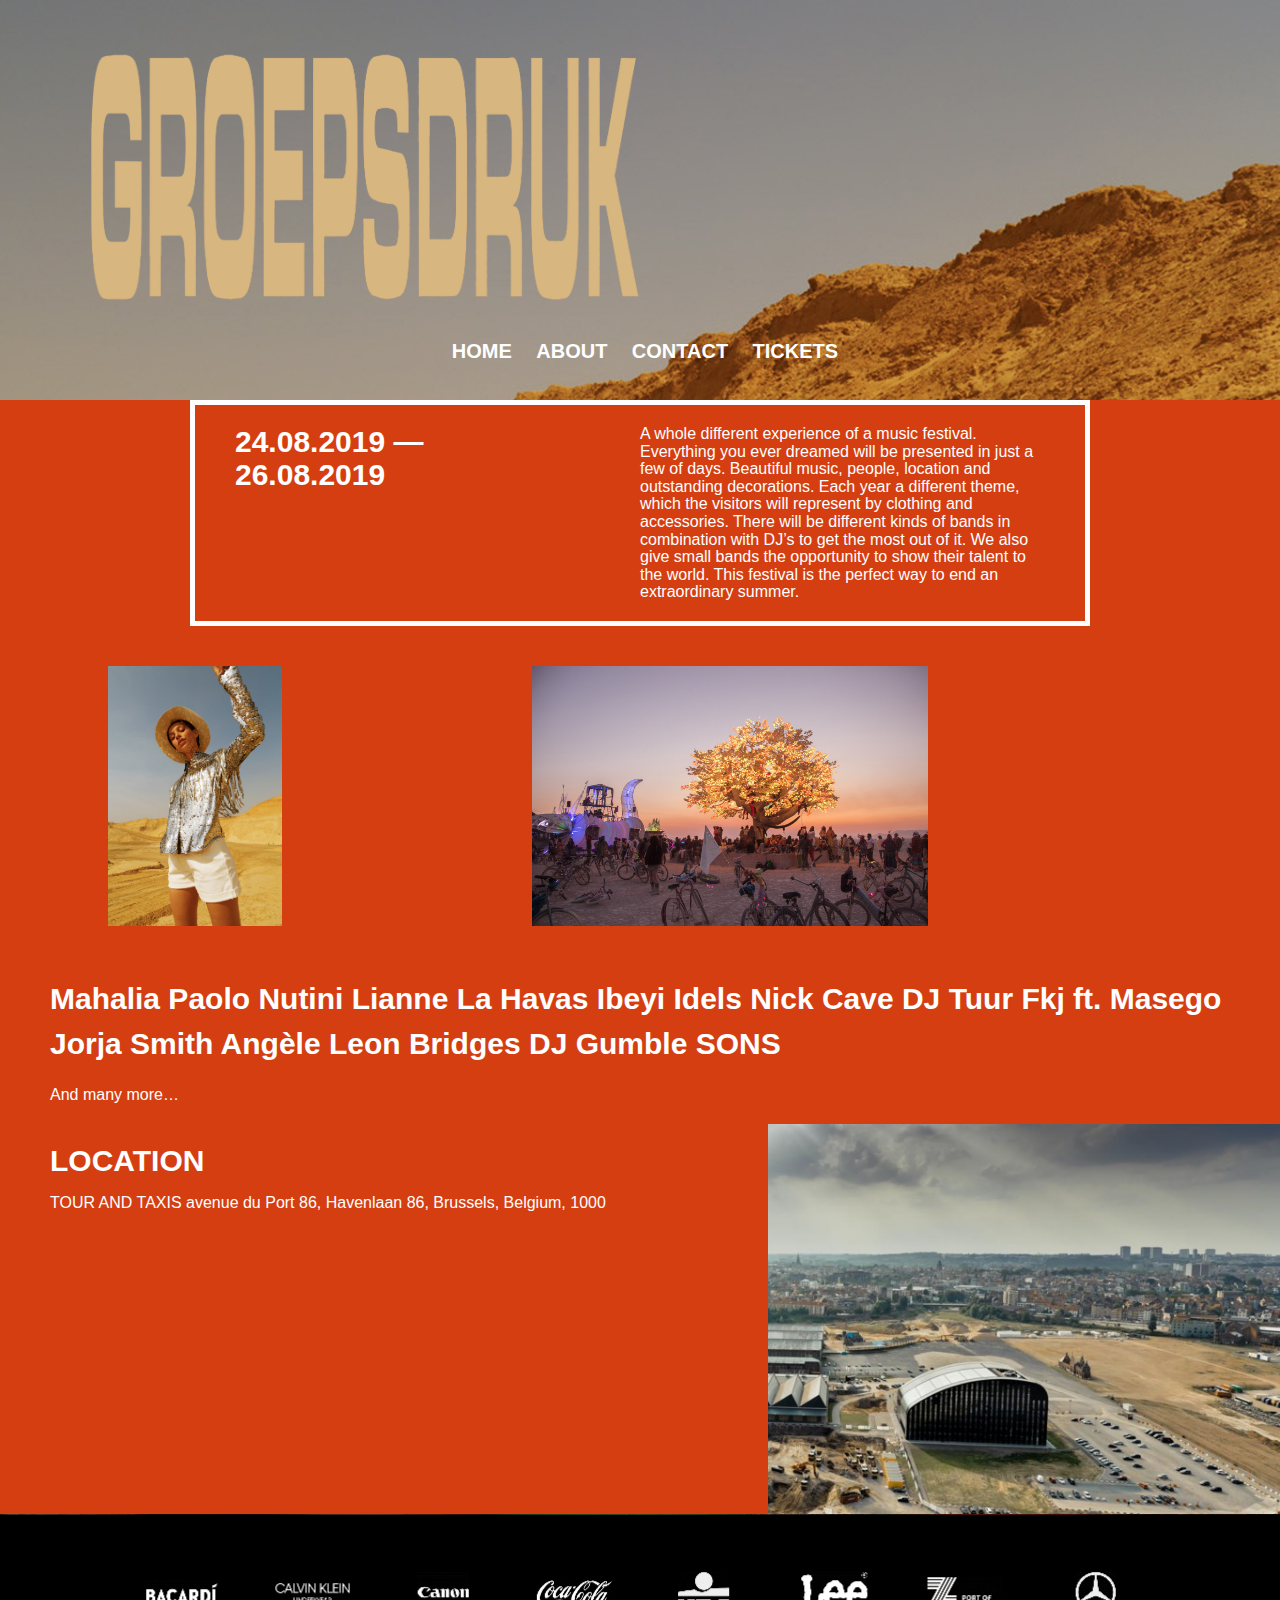
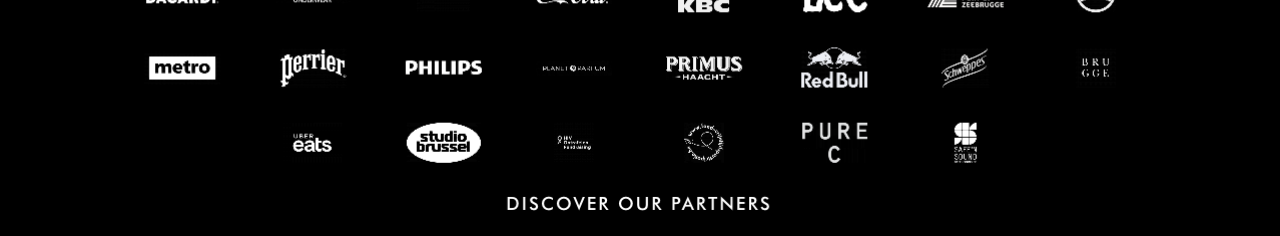
==== commit 24f157e6: "title photo" ====
--- a/Own site/index.html
+++ b/Own site/index.html
@@ -9,6 +9,10 @@
     
     <body>
         <header>
+            <section class="title">
+                <img src="title.png">
+            </section>
+            
             <nav>
                 <a href="">HOME</a>
                 <a href="">ABOUT</a>
@@ -16,7 +20,7 @@
                 <a href="">TICKETS</a>
             </nav>
         </header>
-
+        
         <div class="intro">
             <div class="date">
                 <h2>24.08.2019 &mdash; <br>26.08.2019</h2>
--- a/Own site/style.css
+++ b/Own site/style.css
@@ -26,11 +26,16 @@
     width: 100%;
 }
 
+section.title img {
+    max-width: 700px;
+    padding: 30px 0px 0px 40px;
+    float: center;
+}
+
 header nav {
     text-align: center;
     text-decoration: none; 
     position: center;
-    padding: 290px 0px 0px 0px;
     float: center;
 }
 
